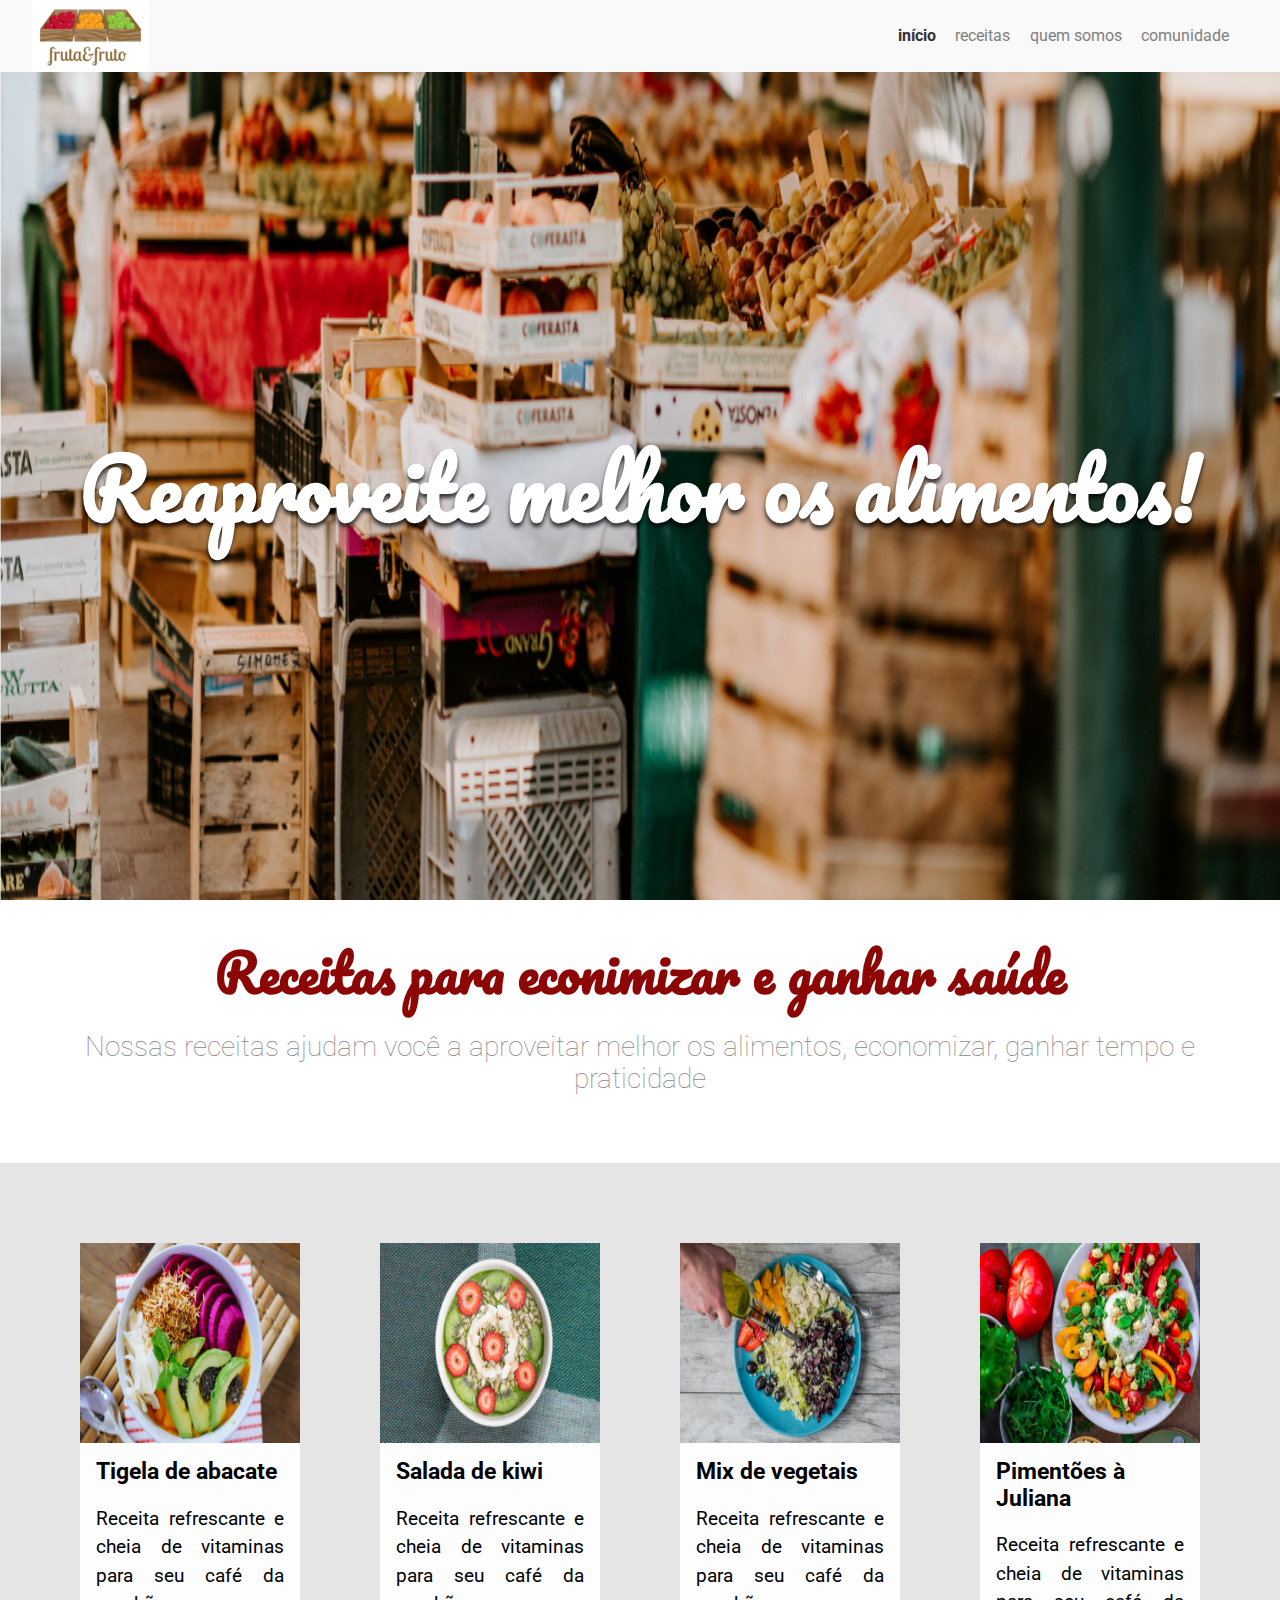
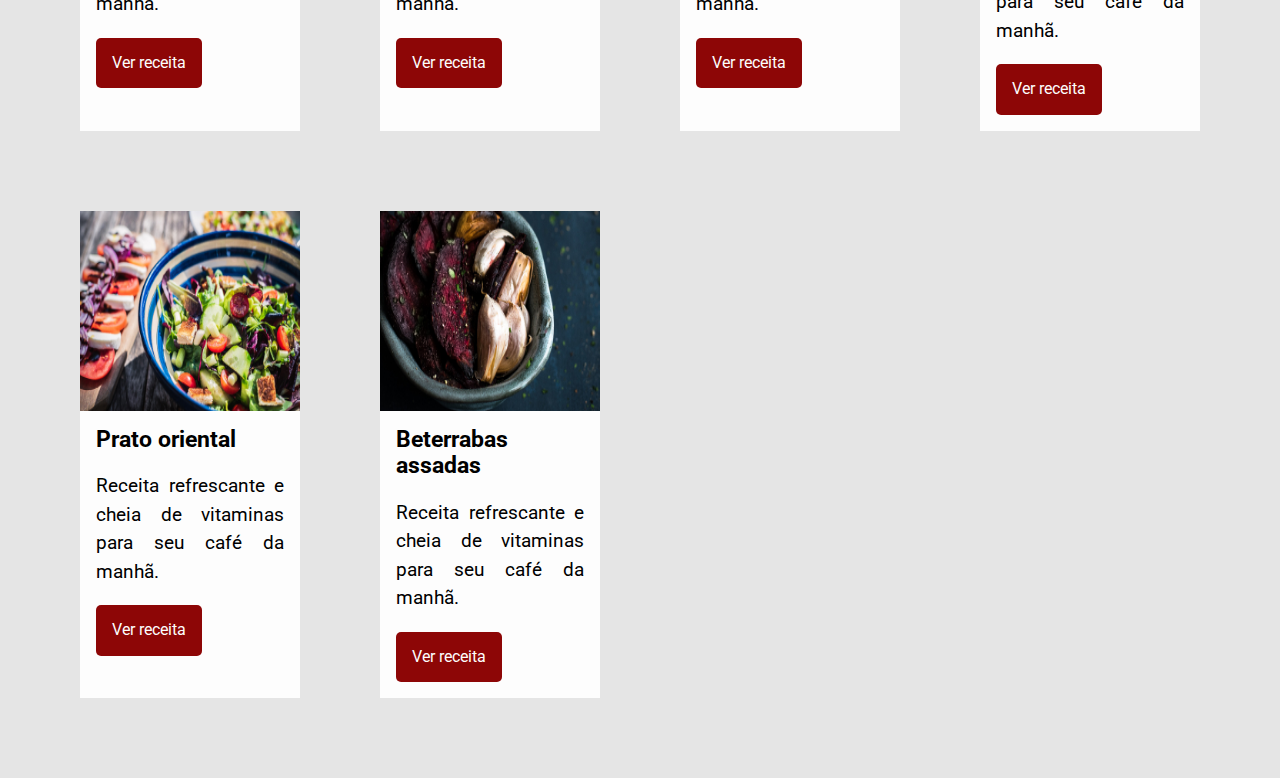
==== Arquitetura CSS/index.html @ f815d9f7 "Commit Inicial até a versão das comidas" ====
<!DOCTYPE html>
<html lang="pt-BR">
    <head>
        <link href="https://fonts.googleapis.com/css?family=Pacifico|Roboto:100,300,400,500,700,900" rel="stylesheet" />
        <meta charset="UTF-8" />
        <meta name="viewport" content="width=device-width, initial-scale=1.0" />
        <meta http-equiv="X-UA-Compatible" content="ie=edge" />
        <title>Fruta & Fruto</title>
        <link href="./assets/css/normalize.css" rel="stylesheet" />
        <link href="./assets/css/reset.css" rel="stylesheet" />
        <link href="./assets/css/Menu/menu-item.css" rel="stylesheet" />
        <link href="./assets/css/Menu/menu-link.css" rel="stylesheet" />
        <link href="./assets/css/Menu/menu-lista.css" rel="stylesheet" />
        <link href="./assets/css/cabecalho.css" rel="stylesheet" />

        <link href="./assets/css/banner/banner.css" rel="stylesheet" />
        <link href="./assets/css/banner/banner-imagem.css" rel="stylesheet" />
        <link href="./assets/css/banner/banner-titulo.css" rel="stylesheet" />

        <link href="./assets/css/sobre/sobre.css" rel="stylesheet" />
        <link href="./assets/css/sobre/sobre-titulo.css" rel="stylesheet" />
        <link href="./assets/css/sobre/sobre-descricao.css" rel="stylesheet" />

        <link href="./assets/css/receita/receita.css" rel="stylesheet" />
        <link href="./assets/css/receita/receita-titulo.css" rel="stylesheet" />
        <link href="./assets/css/receita/receita-imagem.css" rel="stylesheet" />
        <link href="./assets/css/receita/receita-descricao.css" rel="stylesheet" />
        <link href="./assets/css/receita/receita-conteudo.css" rel="stylesheet" />
        <link href="./assets/css/receita/receita-botao.css" rel="stylesheet" />
        <link href="./assets/css/receitas.css" rel="stylesheet" />

    </head>
    <body>
        <header class="cabecalho">
            <img class="logo" src="./assets/img/logo.jpg" alt="Fruta e Fruto">
                <nav class="menu">
                    <ul class="menu__lista">
                        <li class="menu__item"><a class="menu__link ativo" href="#">Início</a></li>
                        <li class="menu__item"><a class="menu__link" href="#">Receitas</a></li>
                        <li class="menu__item"><a class="menu__link" href="#">Quem Somos</a></li>
                        <li class="menu__item"><a class="menu__link" href="#">Comunidade</a></li>
                    </ul>
                </nav>
            </img>
        </header>

        <section class="banner">
            <img  class="banner__imagem" src="assets/img/banner.jpg" alt="Banner">
            <h2 class="banner__titulo">Reaproveite melhor os alimentos!</h2>
        </section>
        <section class="sobre">
            <h2 class="sobre__titulo">Receitas para econimizar e ganhar saúde</h2>
            <p class="sobre__descricao">Nossas receitas ajudam você a aproveitar melhor os alimentos, economizar, ganhar tempo e praticidade</p>
        </section>

        <section class="receitas">
                <div class="receita">
                    <img alt="Tigela de abacate" class="receita__imagem" src="./assets/img/receitas/tigela-de-abacate.jpg" />
                    <div class="receita__conteudo">
                        <h4 class="receita__titulo">Tigela de abacate</h4>
                        <p class="receita__descricao">Receita refrescante e cheia de vitaminas para seu café da manhã.</p>
                        <button class="receita__botao">Ver receita</button>
                    </div>
                </div>
                <div class="receita">
                    <img alt="Salada de kiwi" class="receita__imagem" src="./assets/img/receitas/salada-de-kiwi.jpg" />
                    <div class="receita__conteudo">
                        <h4 class="receita__titulo">Salada de kiwi</h4>
                        <p class="receita__descricao">Receita refrescante e cheia de vitaminas para seu café da manhã.</p>
                        <button class="receita__botao">Ver receita</button>
                    </div>
                </div>
                <div class="receita">
                    <img alt="Mix de vegetais" class="receita__imagem" src="./assets/img/receitas/mix-de-vegetais.jpg" />
                    <div class="receita__conteudo">
                        <h4 class="receita__titulo">Mix de vegetais</h4>
                        <p class="receita__descricao">Receita refrescante e cheia de vitaminas para seu café da manhã.</p>
                        <button class="receita__botao">Ver receita</button>
                    </div>
                </div>
                <div class="receita">
                    <img alt="Pimentões à Juliana" class="receita__imagem" src="./assets/img/receitas/pimentoes-a-juliana.jpg" />
                    <div class="receita__conteudo">
                        <h4 class="receita__titulo">Pimentões à Juliana</h4>
                        <p class="receita__descricao">Receita refrescante e cheia de vitaminas para seu café da manhã.</p>
                        <button class="receita__botao">Ver receita</button>
                    </div>
                </div>
                <div class="receita">
                    <img alt="Prato oriental" class="receita__imagem" src="./assets/img/receitas/prato-oriental.jpg" />
                    <div class="receita__conteudo">
                        <h4 class="receita__titulo">Prato oriental</h4>
                        <p class="receita__descricao">Receita refrescante e cheia de vitaminas para seu café da manhã.</p>
                        <button class="receita__botao">Ver receita</button>
                    </div>
                </div>
                <div class="receita">
                    <img alt="Beterrabas assadas" class="receita__imagem" src="./assets/img/receitas/beterrabas-assadas.jpg" />
                    <div class="receita__conteudo">
                        <h4 class="receita__titulo">Beterrabas assadas</h4>
                        <p class="receita__descricao">Receita refrescante e cheia de vitaminas para seu café da manhã.</p>
                        <button class="receita__botao">Ver receita</button>
                    </div>
                </div>
            </section>

    </body>
</html>
---- Arquitetura CSS/assets/css/Menu/menu-item.css ----
.menu__item {
    list-style: none;
}

.menu__item :last-child .menu__link {
    margin-right: 0;
}
---- Arquitetura CSS/assets/css/Menu/menu-link.css ----
.menu__link {
    color: #808080;

    margin-right: 1.2rem;

    text-decoration: none;
    text-transform: lowercase;
}

.ativo {
    color: #333333;

    font-weight: bold;
}

.menu__link:hover {
    text-decoration: underline;
}
---- Arquitetura CSS/assets/css/Menu/menu-lista.css ----
.menu__lista {
    display: flex;
}
---- Arquitetura CSS/assets/css/cabecalho.css ----
.cabecalho {
    align-items: center;
    background-color: #f9f9f9;

    display: flex;

    justify-content: space-between;

    padding-left: 2rem;
    padding-right: 2rem;
}
---- Arquitetura CSS/assets/css/banner/banner.css ----
.banner {
    position: relative;
}
---- Arquitetura CSS/assets/css/banner/banner-imagem.css ----
.banner__imagem {
    height: calc(100vh - 72px);
    width: 100%;
}

@media screen and (max-width: 425px) {
    .banner__imagem {
        width: 100vh;
    }
}
---- Arquitetura CSS/assets/css/banner/banner-titulo.css ----
.banner__titulo {
    font-family: Pacifico, cursive;
    font-size: 5.0625rem;
    
    color: #FFF;
    
    text-shadow: 0px 4px 4px rgba(0, 0, 0, 0.75);
    text-align: center;

    position: absolute;

    left: 50%;
    top: 50%;

    transform: translate(-50%, -50%);
    
    width: 100%;
    
}
---- Arquitetura CSS/assets/css/sobre/sobre.css ----
.sobre {
    padding: 2.5rem;
    text-align: center;

    background-color:#FFF;
}
---- Arquitetura CSS/assets/css/sobre/sobre-titulo.css ----
.sobre__titulo {
    color: #8D0606;

    font-size: 3.1875rem;
    font-family: Pacifico, cursive;

    text-align: center;

    margin: 0 auto;
}
---- Arquitetura CSS/assets/css/sobre/sobre-descricao.css ----
.sobre__descricao {
    color: #8C8888;

    text-align: center;

    font-size: 1.75rem;
    font-family: Roboto;
    font-weight: 100;
}
---- Arquitetura CSS/assets/css/receita/receita.css ----
.receita {
    background: #fdfdfd;

    display: flex;

    flex-direction: column;

    margin-bottom: 5rem;
    margin-right: 5rem;

    /* A largura será 25% - a margin que eu coloquei */
    width: calc(25% - 5rem);
}
---- Arquitetura CSS/assets/css/receita/receita-titulo.css ----
.receita__titulo {
    font-size: 1.4375rem;
}
---- Arquitetura CSS/assets/css/receita/receita-imagem.css ----
.receita__imagem {
    height: 200px;
}
---- Arquitetura CSS/assets/css/receita/receita-descricao.css ----
.receita__descricao {
    font-size: 1.1875rem;

    line-height: 1.5;

    text-align: justify;
}
---- Arquitetura CSS/assets/css/receita/receita-conteudo.css ----
.receita__conteudo {
    padding: 1rem;
}
---- Arquitetura CSS/assets/css/receita/receita-botao.css ----
.receita__botao {
    background: #8d0606;
    
    border: none;
    border-radius: 5px;

    color: #fdfdfd;

    padding: 1rem;

    transition: all .1s case-in-out;
}

.receita__botao:hover{
    cursor: pointer;

    background: #620404;
}
---- Arquitetura CSS/assets/css/receitas.css ----
.receitas {
    background: #e5e5e5;

    display: flex;

    flex-wrap: wrap;

    padding: 5rem 0 0 5rem;
}
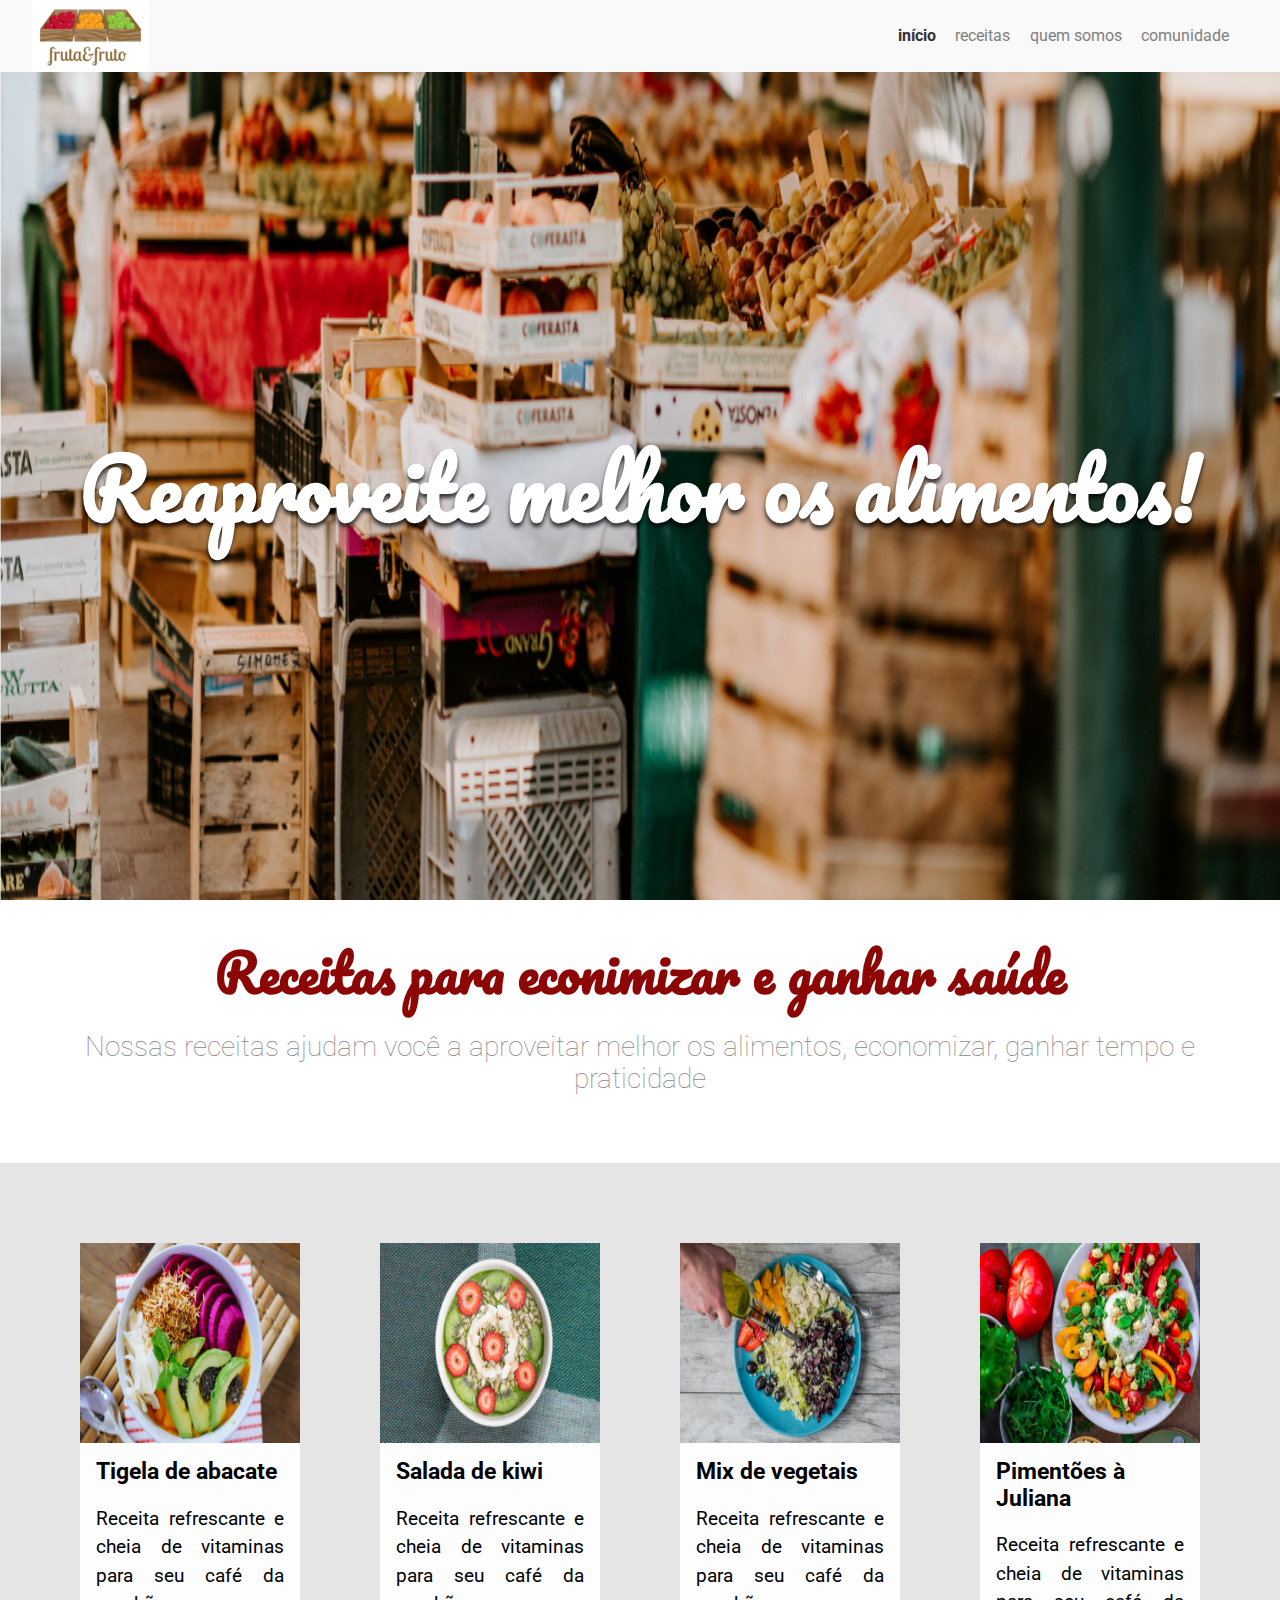
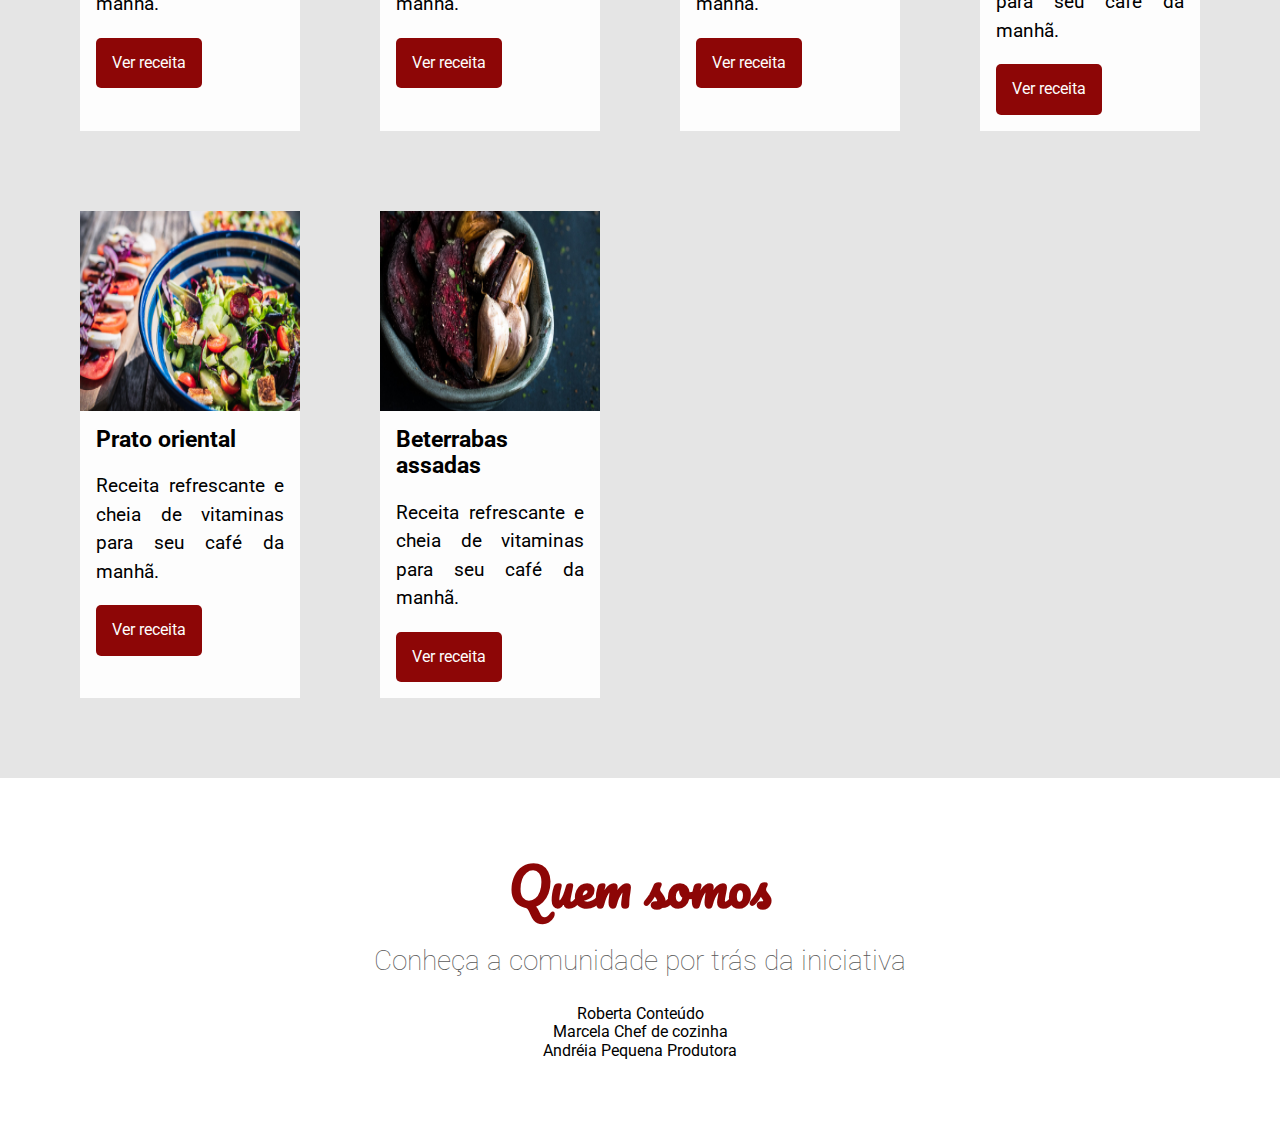
==== commit cfe3c138: "Feito sção Quem Somos" ====
--- a/Arquitetura CSS/index.html
+++ b/Arquitetura CSS/index.html
@@ -28,6 +28,10 @@
         <link href="./assets/css/receita/receita-conteudo.css" rel="stylesheet" />
         <link href="./assets/css/receita/receita-botao.css" rel="stylesheet" />
         <link href="./assets/css/receitas.css" rel="stylesheet" />
+
+        <link href="./assets/css/quemSomos/quemSomos.css" rel="stylesheet" />
+        <link href="./assets/css/quemSomos/quemSomos-titulo.css" rel="stylesheet" />
+        <link href="./assets/css/quemSomos/quemSomos-descricao.css" rel="stylesheet" />
 
     </head>
     <body>
@@ -104,5 +108,27 @@
                 </div>
             </section>
 
+            <section class="quem-somos">
+                <h3 class="quem-somos__titulo">Quem somos</h3>
+                <p class="quem-somos__descricao">Conheça a comunidade por trás da iniciativa</p>
+                <div class="pessoas">
+                    <div class="pessoa">
+                        <div class="pessoa__imagem pessoa__imagem--roberta"></div>
+                        <span class="pessoa__nome">Roberta</span>
+                        <span class="pessoa__funcao">Conteúdo</span>
+                    </div>
+                    <div class="pessoa">
+                        <div class="pessoa__imagem pessoa__imagem--marcela"></div>
+                        <span class="pessoa__nome">Marcela</span>
+                        <span class="pessoa__funcao">Chef de cozinha</span>
+                    </div>
+                    <div class="pessoa">
+                        <div class="pessoa__imagem pessoa__imagem--andreia"></div>
+                        <span class="pessoa__nome">Andréia</span>
+                        <span class="pessoa__funcao">Pequena Produtora</span>
+                    </div>
+                </div>
+            </section>
+
     </body>
 </html>
--- a/Arquitetura CSS/assets/css/quemSomos/quemSomos.css
+++ b/Arquitetura CSS/assets/css/quemSomos/quemSomos.css
@@ -0,0 +1,5 @@
+.quem-somos {
+    text-align: center;
+
+    padding: 5rem;
+}--- a/Arquitetura CSS/assets/css/quemSomos/quemSomos-titulo.css
+++ b/Arquitetura CSS/assets/css/quemSomos/quemSomos-titulo.css
@@ -0,0 +1,8 @@
+.quem-somos__titulo {
+    margin-bottom: 1rem;
+
+    color: #8d0606;
+
+    font-size: 3.1875rem;
+    font-family: Pacifico, cursive;
+}--- a/Arquitetura CSS/assets/css/quemSomos/quemSomos-descricao.css
+++ b/Arquitetura CSS/assets/css/quemSomos/quemSomos-descricao.css
@@ -0,0 +1,7 @@
+.quem-somos__descricao {
+
+    font-weight: 100;
+    font-size: 1.75rem;
+
+    color: #595959;
+}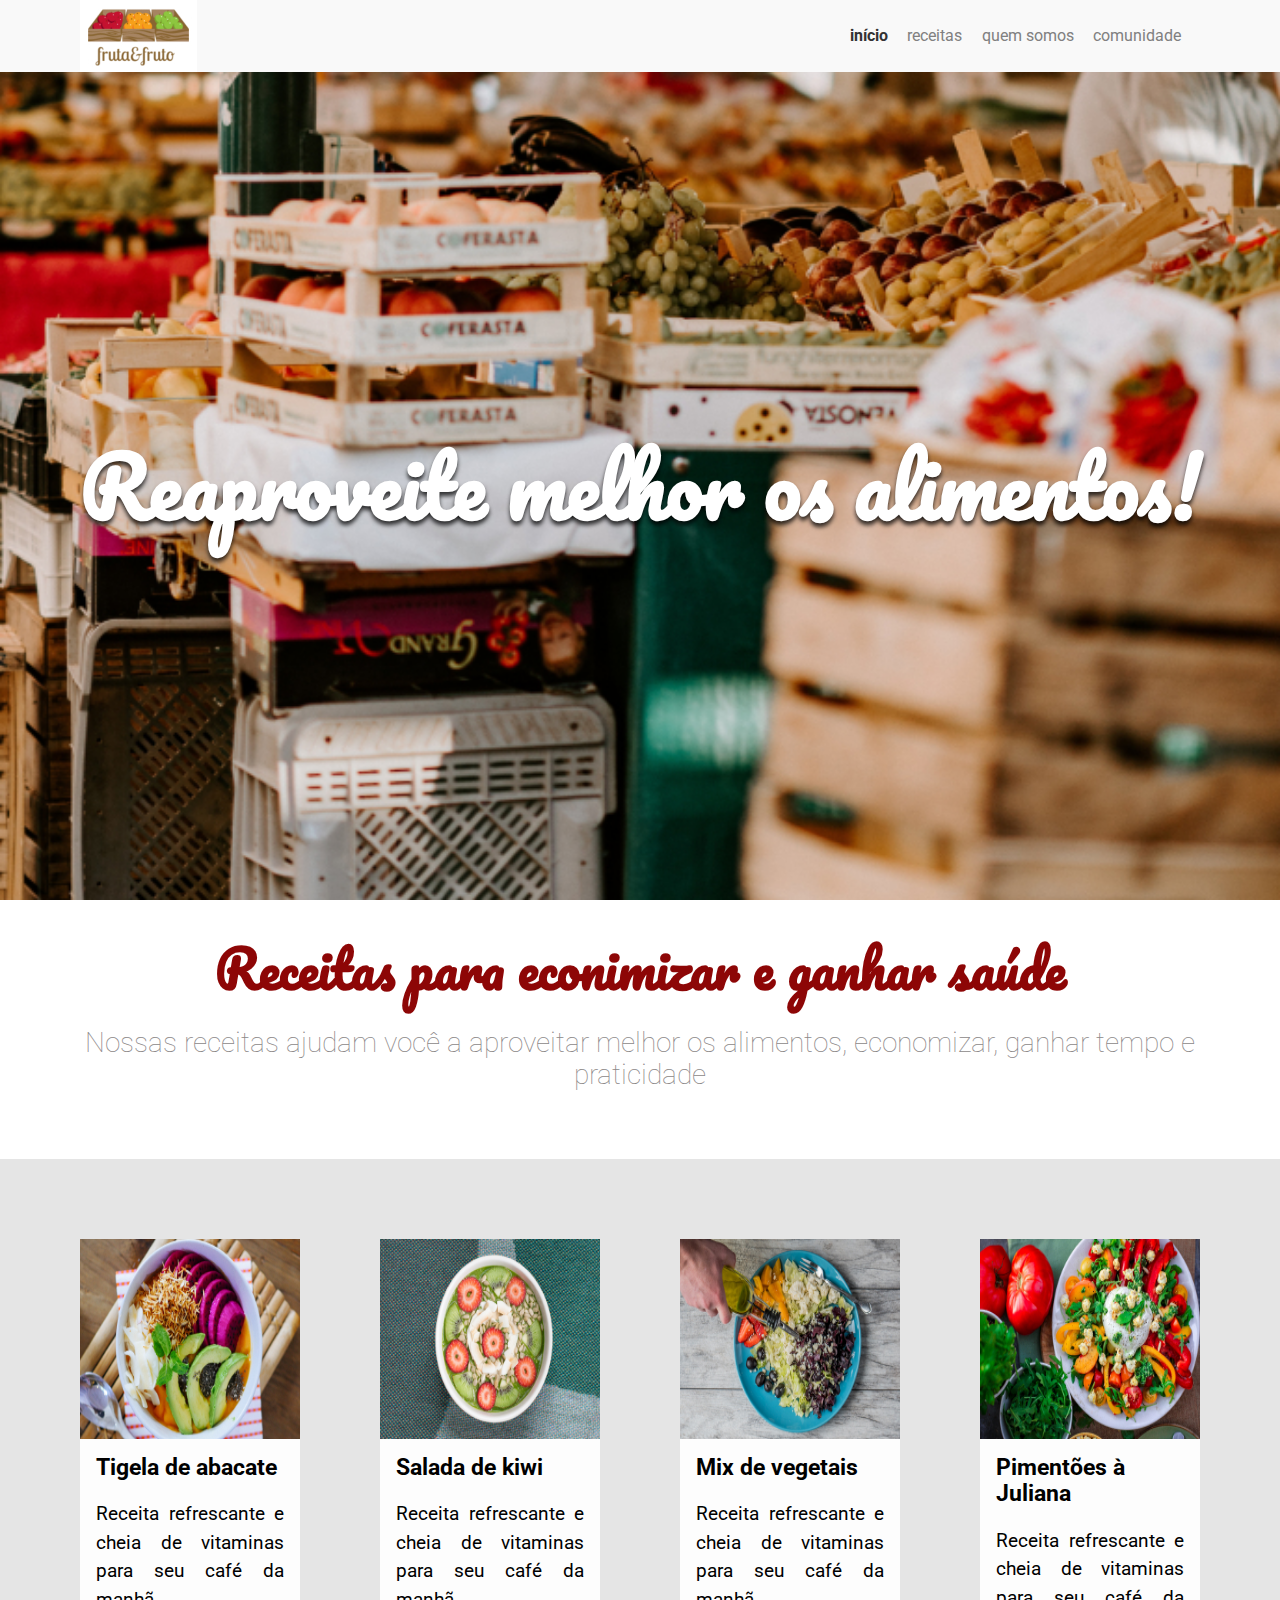
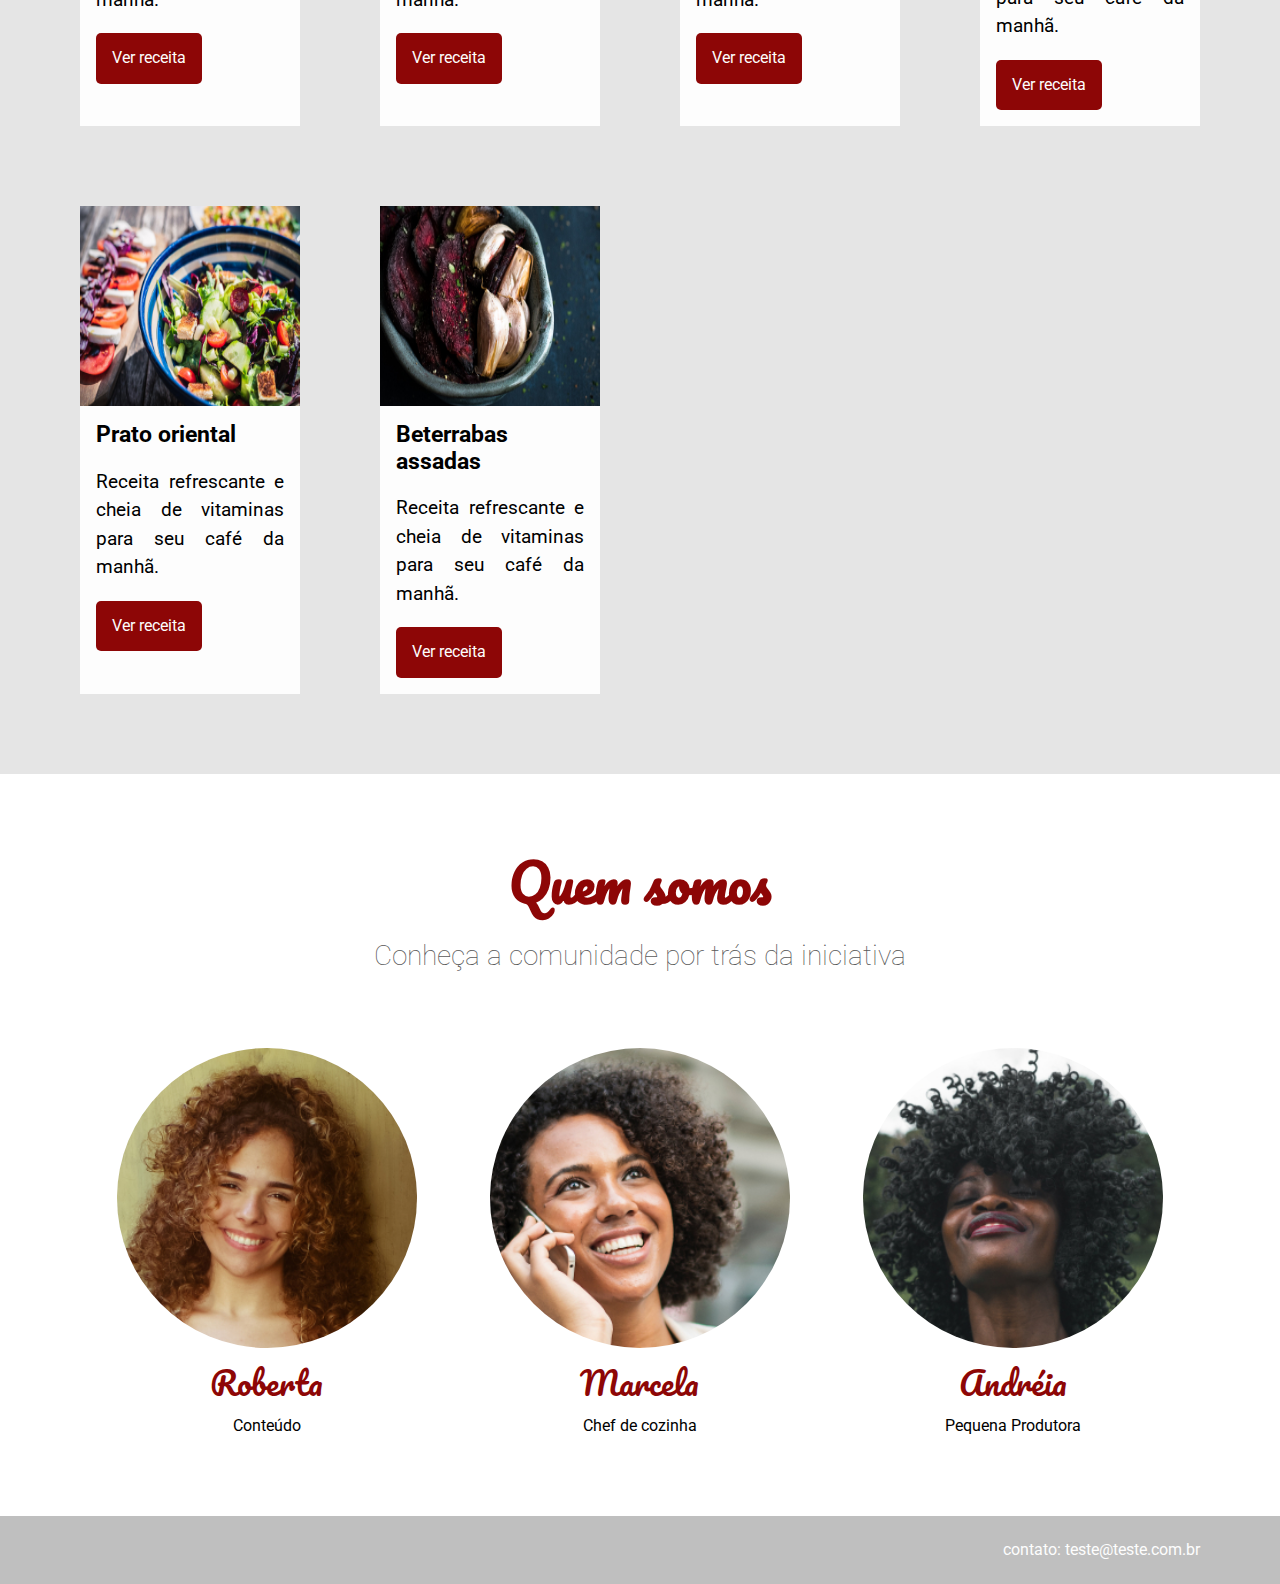
==== commit cc97b74a: "Ajuste para ficar responsívo e inserção do rodape e demais ajustes." ====
--- a/Arquitetura CSS/index.html
+++ b/Arquitetura CSS/index.html
@@ -6,12 +6,16 @@
         <meta name="viewport" content="width=device-width, initial-scale=1.0" />
         <meta http-equiv="X-UA-Compatible" content="ie=edge" />
         <title>Fruta & Fruto</title>
+
+
         <link href="./assets/css/normalize.css" rel="stylesheet" />
         <link href="./assets/css/reset.css" rel="stylesheet" />
         <link href="./assets/css/Menu/menu-item.css" rel="stylesheet" />
         <link href="./assets/css/Menu/menu-link.css" rel="stylesheet" />
         <link href="./assets/css/Menu/menu-lista.css" rel="stylesheet" />
         <link href="./assets/css/cabecalho.css" rel="stylesheet" />
+
+        <link href="./assets/css/logo.css" rel="stylesheet" />
 
         <link href="./assets/css/banner/banner.css" rel="stylesheet" />
         <link href="./assets/css/banner/banner-imagem.css" rel="stylesheet" />
@@ -33,6 +37,14 @@
         <link href="./assets/css/quemSomos/quemSomos-titulo.css" rel="stylesheet" />
         <link href="./assets/css/quemSomos/quemSomos-descricao.css" rel="stylesheet" />
 
+        <link href="./assets/css/pessoas.css" rel="stylesheet" />
+        <link href="./assets/css/pessoa/pessoa.css" rel="stylesheet" />
+        <link href="./assets/css/pesssoa/pessoa-funcao.css" rel="stylesheet" />
+        <link href="./assets/css/pessoa/pessoa-nome.css" rel="stylesheet" />
+        <link href="./assets/css/pessoa/pessoa-imagem.css" rel="stylesheet" />
+        
+        <link href="./assets/css/rodape.css" rel="stylesheet" />
+
     </head>
     <body>
         <header class="cabecalho">
@@ -49,7 +61,7 @@
         </header>
 
         <section class="banner">
-            <img  class="banner__imagem" src="assets/img/banner.jpg" alt="Banner">
+            <div class="banner__imagem"></div>
             <h2 class="banner__titulo">Reaproveite melhor os alimentos!</h2>
         </section>
         <section class="sobre">
@@ -130,5 +142,9 @@
                 </div>
             </section>
 
+            <footer class="rodape">
+                Contato: teste@teste.com.br
+            </footer>
+
     </body>
 </html>
--- a/Arquitetura CSS/assets/css/cabecalho.css
+++ b/Arquitetura CSS/assets/css/cabecalho.css
@@ -8,4 +8,24 @@
 
     padding-left: 2rem;
     padding-right: 2rem;
-}+}
+
+@media screen and (min-width: 0) {
+    .cabecalho {
+
+        justify-content: center;
+
+        padding: 0 1rem;
+
+    }
+}
+
+@media screen and (min-width: 768px) {
+    .cabecalho {
+
+        justify-content: space-between;
+
+        padding: 0 5rem;
+
+    }
+}
--- a/Arquitetura CSS/assets/css/logo.css
+++ b/Arquitetura CSS/assets/css/logo.css
@@ -0,0 +1,11 @@
+@media screen and (min-width: 0) {
+    .logo {
+        display: none;
+    }
+}
+
+@media screen and (min-width: 768px) {
+    .logo {
+        display: block;
+    }
+}--- a/Arquitetura CSS/assets/css/banner/banner-imagem.css
+++ b/Arquitetura CSS/assets/css/banner/banner-imagem.css
@@ -1,10 +1,16 @@
 .banner__imagem {
-    height: calc(100vh - 72px);
+    background: url('../../img/banner.jpg') no-repeat center / cover;
     width: 100%;
 }
 
-@media screen and (max-width: 425px) {
+@media screen and (min-width: 0){
     .banner__imagem {
-        width: 100vh;
+        height: calc(100vh - 51px);
+    }
+}
+
+@media screen and (min-width: 768px){
+    .banner__imagem {
+        height: calc(100vh - 72px);
     }
 }--- a/Arquitetura CSS/assets/css/banner/banner-titulo.css
+++ b/Arquitetura CSS/assets/css/banner/banner-titulo.css
@@ -1,9 +1,9 @@
 .banner__titulo {
     font-family: Pacifico, cursive;
-    font-size: 5.0625rem;
-    
+
+
     color: #FFF;
-    
+
     text-shadow: 0px 4px 4px rgba(0, 0, 0, 0.75);
     text-align: center;
 
@@ -13,7 +13,19 @@
     top: 50%;
 
     transform: translate(-50%, -50%);
-    
+
     width: 100%;
-    
+
+}
+
+@media screen and (min-width: 0){
+    .banner__titulo {
+        font-size: 3rem;
+    }
+}
+
+@media screen and (min-width: 768px){
+    .banner__titulo {
+        font-size: 5.0625rem;
+    }
 }--- a/Arquitetura CSS/assets/css/sobre/sobre.css
+++ b/Arquitetura CSS/assets/css/sobre/sobre.css
@@ -1,6 +1,17 @@
 .sobre {
-    padding: 2.5rem;
     text-align: center;
 
     background-color:#FFF;
+}
+
+@media screen and (min-width:0) {
+    .sobre {
+        padding: 2.5rem 1rem;
+    }
+}
+
+@media screen and (min-width:768px) {
+    .sobre {
+        padding: 2.5rem;
+    }
 }--- a/Arquitetura CSS/assets/css/sobre/sobre-titulo.css
+++ b/Arquitetura CSS/assets/css/sobre/sobre-titulo.css
@@ -1,10 +1,21 @@
 .sobre__titulo {
     color: #8D0606;
 
-    font-size: 3.1875rem;
     font-family: Pacifico, cursive;
 
     text-align: center;
 
     margin: 0 auto;
+}
+
+@media screen and (min-width:0) {
+    .sobre__titulo {
+        font-size: 2rem;
+    }
+}
+
+@media screen and (min-width:768px) {
+    .sobre__titulo {
+        font-size: 3.1875rem;
+    }
 }--- a/Arquitetura CSS/assets/css/sobre/sobre-descricao.css
+++ b/Arquitetura CSS/assets/css/sobre/sobre-descricao.css
@@ -3,7 +3,19 @@
 
     text-align: center;
 
-    font-size: 1.75rem;
+    
     font-family: Roboto;
     font-weight: 100;
+}
+
+@media screen and (min-width:0) {
+    .sobre__descricao {
+        font-size: 1.3rem;
+    }
+}
+
+@media screen and (min-width:768px) {
+    .sobre__descricao {
+        font-size: 1.75rem;
+    }
 }--- a/Arquitetura CSS/assets/css/receita/receita.css
+++ b/Arquitetura CSS/assets/css/receita/receita.css
@@ -6,8 +6,28 @@
     flex-direction: column;
 
     margin-bottom: 5rem;
-    margin-right: 5rem;
 
-    /* A largura será 25% - a margin que eu coloquei */
-    width: calc(25% - 5rem);
+
+}
+
+@media screen and (min-width:0) {
+    .receita {
+        margin-right: 1rem;
+        width: 100%;
+    }
+}
+
+@media screen and (min-width:768px) {
+    .receita {
+        margin-right: 2.5rem;
+        width: calc(33.33% - 2.5rem);
+    }
+}
+
+@media screen and (min-width:992px) {
+    .receita {
+        margin-right: 5rem;
+        /* A largura será 25% - a margin que eu coloquei */
+        width: calc(25% - 5rem);
+    }
 }--- a/Arquitetura CSS/assets/css/receitas.css
+++ b/Arquitetura CSS/assets/css/receitas.css
@@ -4,6 +4,22 @@
     display: flex;
 
     flex-wrap: wrap;
+}
 
-    padding: 5rem 0 0 5rem;
+@media screen and (min-width:0) {
+    .receitas {
+        padding: 5rem 0 0 1rem;
+    }
+}
+
+@media screen and (min-width:768px) {
+    .receitas {
+        padding: 5rem 0 0 2.5rem;
+    }
+}
+
+@media screen and (min-width:992px) {
+    .receitas {
+        padding: 5rem 0 0 5rem;
+    }
 }--- a/Arquitetura CSS/assets/css/pessoas.css
+++ b/Arquitetura CSS/assets/css/pessoas.css
@@ -0,0 +1,19 @@
+.pessoas {
+    display: flex;
+
+    justify-content: space-around;
+
+    padding-top: 3rem;
+}
+
+@media screen and (min-width: 0) {
+    .pessoas {
+        flex-direction: column;
+    }
+}
+
+@media screen and (min-width: 768px) {
+    .pessoas {
+        flex-direction: row;
+    }
+}--- a/Arquitetura CSS/assets/css/pessoa/pessoa.css
+++ b/Arquitetura CSS/assets/css/pessoa/pessoa.css
@@ -0,0 +1,17 @@
+.pessoa {
+    display: flex;
+    
+    flex-direction: column;
+}
+
+@media screen and (min-width: 0) {
+    .pessoa {
+        margin-bottom: 2rem;
+    }
+}
+
+@media screen and (min-width: 768px) {
+    .pessoa {
+        margin-bottom: 0;
+    }
+}--- a/Arquitetura CSS/assets/css/pessoa/pessoa-nome.css
+++ b/Arquitetura CSS/assets/css/pessoa/pessoa-nome.css
@@ -0,0 +1,9 @@
+.pessoa__nome {
+    margin: 1rem 0;
+
+    font-family: Pacifico, cursive;
+
+    color: #8d0606;
+
+    font-size: 2rem;
+}--- a/Arquitetura CSS/assets/css/pessoa/pessoa-imagem.css
+++ b/Arquitetura CSS/assets/css/pessoa/pessoa-imagem.css
@@ -0,0 +1,21 @@
+.pessoa__imagem {
+    height: 300px;
+    width: 300px;
+    margin: 0 auto;
+
+    background-repeat: no-repeat;
+    background-size: cover;
+    background-position: center;
+
+    border-radius: 100%;
+}
+
+.pessoa__imagem--roberta {
+    background-image: url('../../img/pessoas/roberta.jpg');
+}
+.pessoa__imagem--marcela {
+    background-image: url('../../img/pessoas/marcela.jpg');
+}
+.pessoa__imagem--andreia {
+    background-image: url('../../img/pessoas/andreia.jpg');
+}--- a/Arquitetura CSS/assets/css/rodape.css
+++ b/Arquitetura CSS/assets/css/rodape.css
@@ -0,0 +1,10 @@
+.rodape {
+    background: #bfbfbf;
+
+    color: #fdfdfd;
+
+    text-align: right;
+    text-transform: lowercase;
+
+    padding: 1.5625rem 5rem;
+}